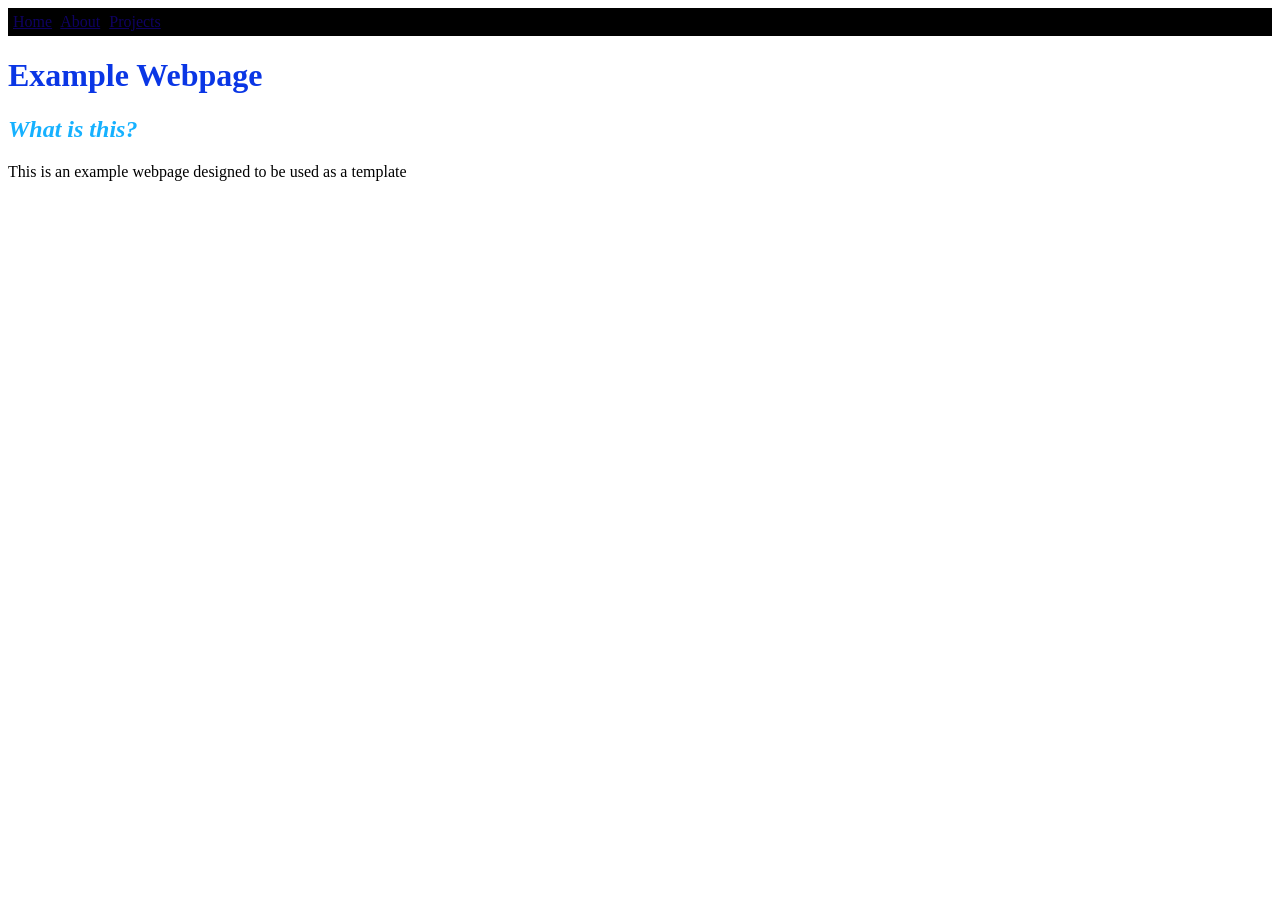
==== about.html @ 1505077b "base website 1" ====
<html>
    <head>
        <title>About Page</title>
        <link type="text/css" href="example.css" rel="stylesheet"/>
    </head>

    <body>
        <div class="navbar">
            <a class="nav-option" href="index.html">Home</a>
            <a class="nav-option" href="about.html">About</a>
            <a class="nav-option" href="projects.html">Projects</a>
        </div>
        <h1 class="header">Example Webpage</h1>
        <h2 class="subheader">What is this?</h2>
        <p>This is an example webpage designed to be used as a template</p>
    </body>
</html>
---- example.css ----
.header {
    color: rgb(10, 54, 229);
}

.subheader {
    color: rgb(22, 177, 255);
    font-style: italic;
}

.navbar {
    background: black;
    padding-top: 5px;
    padding-bottom: 5px;
    padding-left: 5px;
}

.nav-option {
    color: rgb(14, 1, 97);
    margin-right: 5px;
}
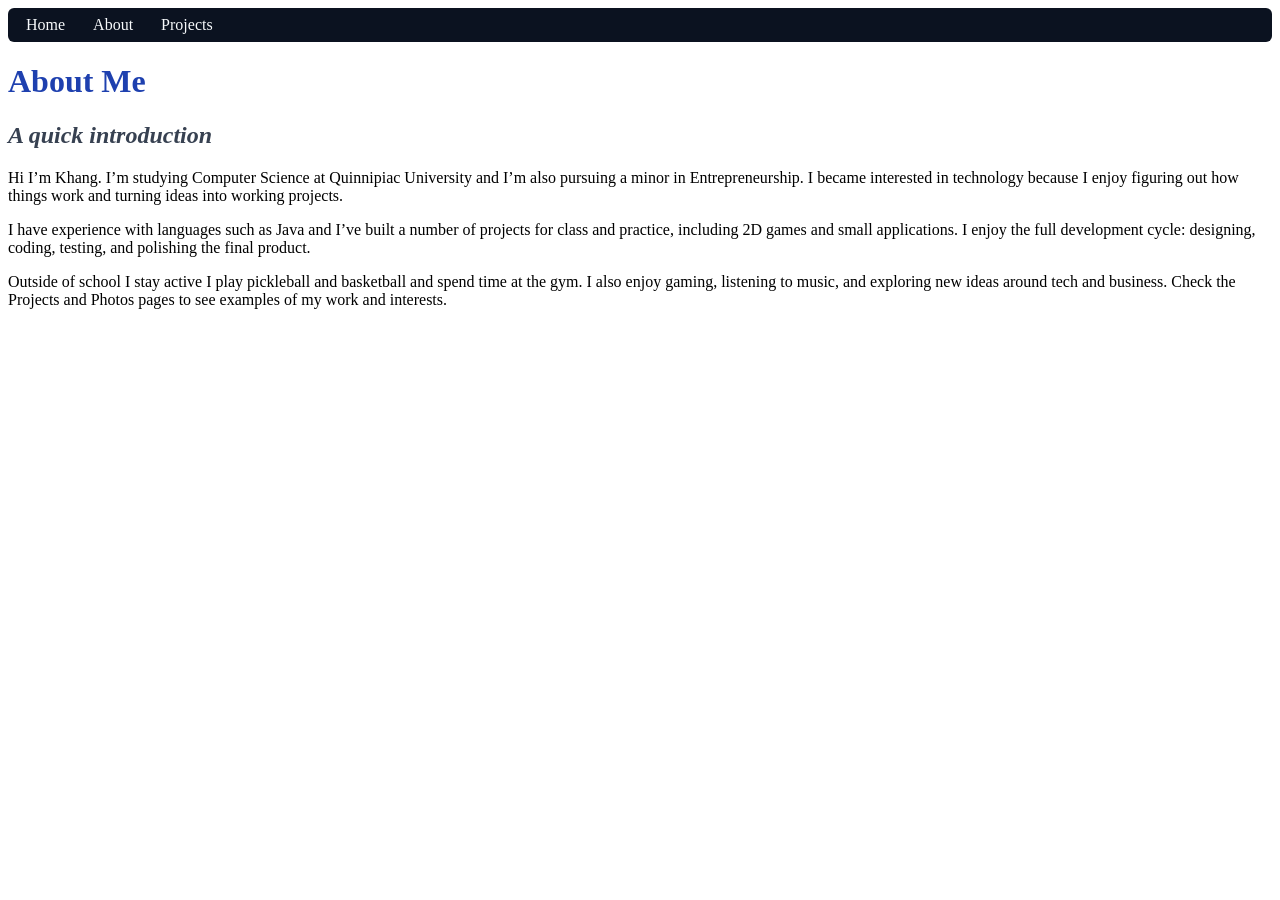
==== commit c95ec08a: "Update personal website content" ====
--- a/about.html
+++ b/about.html
@@ -10,8 +10,13 @@
             <a class="nav-option" href="about.html">About</a>
             <a class="nav-option" href="projects.html">Projects</a>
         </div>
-        <h1 class="header">Example Webpage</h1>
-        <h2 class="subheader">What is this?</h2>
-        <p>This is an example webpage designed to be used as a template</p>
+        <h1 class="header">About Me</h1>
+        <h2 class="subheader">A quick introduction</h2>
+
+        <p>Hi I’m Khang. I’m studying Computer Science at Quinnipiac University and I’m also pursuing a minor in Entrepreneurship. I became interested in technology because I enjoy figuring out how things work and turning ideas into working projects.</p>
+
+        <p>I have experience with languages such as Java and I’ve built a number of projects for class and practice, including 2D games and small applications. I enjoy the full development cycle: designing, coding, testing, and polishing the final product.</p>
+
+        <p>Outside of school I stay active I play pickleball and basketball and spend time at the gym. I also enjoy gaming, listening to music, and exploring new ideas around tech and business. Check the Projects and Photos pages to see examples of my work and interests.</p>
     </body>
 </html>
--- a/example.css
+++ b/example.css
@@ -1,20 +1,96 @@
+.root, :root {
+    --accent: #1e40af;   /* pleasant blue */
+    --muted: #374151;    /* muted gray */
+    --nav-bg: #0b1220;   /* dark navy */
+    --nav-text: #f8fafc; /* near-white */
+    --card-bg: #ffffff;  /* card background */
+    --card-border: #e6edf3;
+}
+
 .header {
-    color: rgb(10, 54, 229);
+    color: var(--accent);
 }
 
 .subheader {
-    color: rgb(22, 177, 255);
+    color: var(--muted);
     font-style: italic;
 }
 
 .navbar {
-    background: black;
-    padding-top: 5px;
-    padding-bottom: 5px;
-    padding-left: 5px;
+    background: var(--nav-bg);
+    padding-top: 8px;
+    padding-bottom: 8px;
+    padding-left: 10px;
+    border-radius: 6px;
 }
 
 .nav-option {
-    color: rgb(14, 1, 97);
-    margin-right: 5px;
+    color: var(--nav-text);
+    margin-right: 8px;
+    text-decoration: none;
+    padding: 6px 8px;
+    border-radius: 6px;
+}
+
+.nav-option:hover {
+    background: rgba(255,255,255,0.04);
+    color: var(--accent);
+}
+
+/* Projects list styles */
+.projects {
+    display: grid;
+    grid-template-columns: 1fr;
+    gap: 1rem;
+    margin-top: 1rem;
+}
+
+.project {
+    background: var(--card-bg);
+    border: 1px solid var(--card-border);
+    padding: 1rem;
+    border-radius: 8px;
+    box-shadow: 0 1px 2px rgba(15,23,42,0.04);
+}
+
+.project h3 {
+    margin: 0 0 0.5rem 0;
+}
+
+.project-link {
+    display: inline-block;
+    margin-right: 0.75rem;
+    color: var(--accent);
+    text-decoration: none;
+    font-weight: 600;
+}
+
+.project-link:hover {
+    text-decoration: underline;
+}
+
+/* Hero images on the index page */
+.hero-images {
+    display: flex;
+    gap: 1rem;
+    margin-top: 1rem;
+    align-items: center;
+}
+
+.hero-photo {
+    width: 100%;
+    max-width: 420px;
+    height: auto;
+    border-radius: 8px;
+    object-fit: cover;
+    border: 1px solid var(--card-border);
+}
+
+@media (max-width: 700px) {
+    .hero-images {
+        flex-direction: column;
+    }
+    .hero-photo {
+        max-width: 100%;
+    }
 }
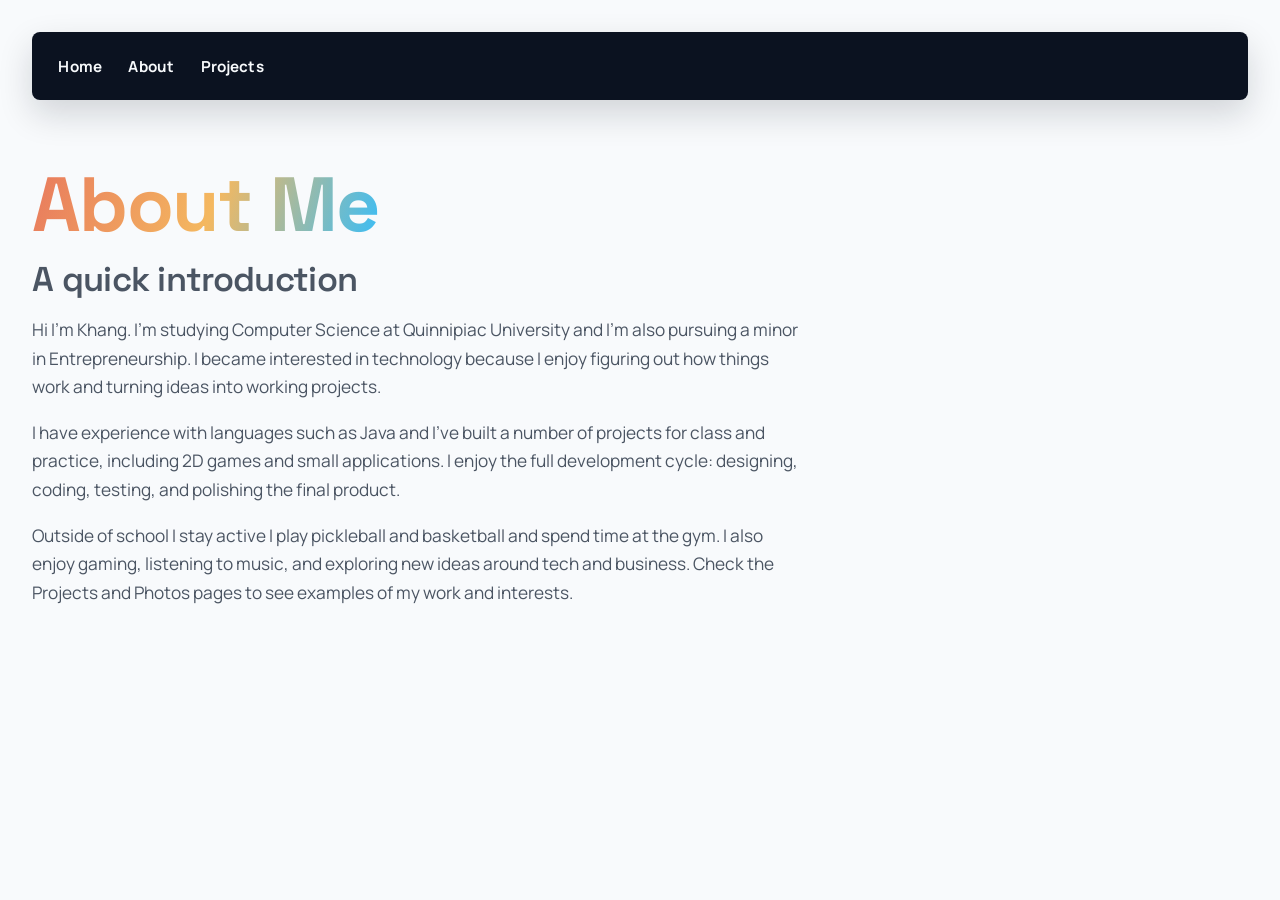
==== commit 13b42654: "Fix stylesheet loading for GitHub Pages" ====
--- a/about.html
+++ b/about.html
@@ -1,7 +1,10 @@
 <html>
     <head>
         <title>About Page</title>
-        <link type="text/css" href="example.css" rel="stylesheet"/>
+        <link rel="preconnect" href="https://fonts.googleapis.com">
+        <link rel="preconnect" href="https://fonts.gstatic.com" crossorigin>
+        <link href="https://fonts.googleapis.com/css2?family=Manrope:wght@400;500;600;700&family=Space+Grotesk:wght@500;600;700&display=swap" rel="stylesheet">
+        <link type="text/css" href="styles.css?v=2" rel="stylesheet"/>
     </head>
 
     <body>
@@ -19,4 +22,4 @@
 
         <p>Outside of school I stay active I play pickleball and basketball and spend time at the gym. I also enjoy gaming, listening to music, and exploring new ideas around tech and business. Check the Projects and Photos pages to see examples of my work and interests.</p>
     </body>
-</html>+</html>
--- a/styles.css
+++ b/styles.css
@@ -0,0 +1,201 @@
+.root, :root {
+    --font-heading: "Space Grotesk", sans-serif;
+    --font-body: "Manrope", sans-serif;
+    --accent: #e8795d;
+    --accent-bright: #f4b860;
+    --ink: #172033;
+    --muted: #4b5563;
+    --page-bg: #f8fafc;
+    --nav-bg: #0b1220;
+    --nav-text: #f8fafc;
+    --card-bg: #ffffff;
+    --card-border: #dbe5ef;
+}
+
+* {
+    box-sizing: border-box;
+}
+
+body {
+    margin: 0;
+    padding: clamp(1rem, 3vw, 2rem);
+    background: var(--page-bg);
+    color: var(--ink);
+    font-family: var(--font-body);
+    font-size: 1rem;
+    line-height: 1.65;
+}
+
+h1,
+h2,
+h3 {
+    font-family: var(--font-heading);
+    color: var(--ink);
+    line-height: 1.05;
+    letter-spacing: -0.02em;
+}
+
+h1 {
+    width: fit-content;
+    margin: clamp(2rem, 6vw, 4rem) 0 1rem;
+    font-size: clamp(2.35rem, 7vw, 4.8rem);
+    font-weight: 700;
+    color: transparent;
+    background: linear-gradient(110deg, var(--accent), var(--accent-bright) 52%, #38bdf8);
+    background-clip: text;
+    -webkit-background-clip: text;
+}
+
+h2 {
+    margin: 0 0 1.2rem;
+    font-size: clamp(1.35rem, 3vw, 2.15rem);
+    font-weight: 600;
+}
+
+h3 {
+    font-size: clamp(1.25rem, 2.5vw, 1.7rem);
+    font-weight: 700;
+}
+
+p {
+    max-width: 70ch;
+    color: var(--muted);
+    font-size: clamp(1rem, 1.5vw, 1.08rem);
+}
+
+a {
+    color: var(--accent);
+    transition: color 180ms ease, background-color 180ms ease, text-decoration-color 180ms ease;
+}
+
+.header {
+    color: transparent;
+}
+
+.subheader {
+    color: var(--muted);
+    font-style: normal;
+}
+
+.navbar {
+    display: flex;
+    flex-wrap: wrap;
+    gap: 0.35rem;
+    align-items: center;
+    background: var(--nav-bg);
+    padding: 0.85rem 1rem;
+    border-radius: 8px;
+    box-shadow: 0 14px 34px rgba(11, 18, 32, 0.16);
+}
+
+.nav-option {
+    position: relative;
+    color: var(--nav-text);
+    margin-right: 0;
+    text-decoration: none;
+    padding: 0.5rem 0.65rem;
+    border-radius: 6px;
+    font-size: 0.95rem;
+    font-weight: 700;
+    letter-spacing: 0.01em;
+}
+
+.nav-option::after {
+    position: absolute;
+    right: 0.65rem;
+    bottom: 0.32rem;
+    left: 0.65rem;
+    height: 2px;
+    content: "";
+    background: linear-gradient(90deg, var(--accent), var(--accent-bright));
+    border-radius: 999px;
+    transform: scaleX(0);
+    transform-origin: left;
+    transition: transform 180ms ease;
+}
+
+.nav-option:hover,
+.nav-option:focus-visible {
+    background: rgba(255, 255, 255, 0.06);
+    color: var(--accent-bright);
+}
+
+.nav-option:hover::after,
+.nav-option:focus-visible::after {
+    transform: scaleX(1);
+}
+
+/* Projects list styles */
+.projects {
+    display: grid;
+    grid-template-columns: 1fr;
+    gap: 1rem;
+    margin-top: 1rem;
+}
+
+.project {
+    background: var(--card-bg);
+    border: 1px solid var(--card-border);
+    padding: clamp(1rem, 3vw, 1.35rem);
+    border-radius: 8px;
+    box-shadow: 0 14px 30px rgba(15, 23, 42, 0.06);
+}
+
+.project h3 {
+    margin: 0 0 0.5rem 0;
+}
+
+.project-link {
+    display: inline-block;
+    margin-right: 0.75rem;
+    color: var(--accent);
+    text-decoration: none;
+    font-weight: 700;
+    text-decoration-color: transparent;
+}
+
+.project-link:hover {
+    color: #c65d44;
+    text-decoration: underline;
+    text-decoration-thickness: 2px;
+    text-underline-offset: 0.25em;
+}
+
+/* Hero images on the index page */
+.hero-images {
+    display: flex;
+    gap: 1rem;
+    margin-top: 1.5rem;
+    align-items: center;
+}
+
+.hero-photo {
+    width: 100%;
+    max-width: 420px;
+    height: auto;
+    border-radius: 8px;
+    object-fit: cover;
+    border: 1px solid var(--card-border);
+    box-shadow: 0 18px 38px rgba(15, 23, 42, 0.12);
+}
+
+@media (max-width: 700px) {
+    body {
+        padding: 0.85rem;
+    }
+
+    h1 {
+        margin-top: 1.75rem;
+    }
+
+    .navbar {
+        padding: 0.65rem;
+    }
+
+    .hero-images {
+        flex-direction: column;
+    }
+    .hero-photo {
+        max-width: 100%;
+    }
+}
